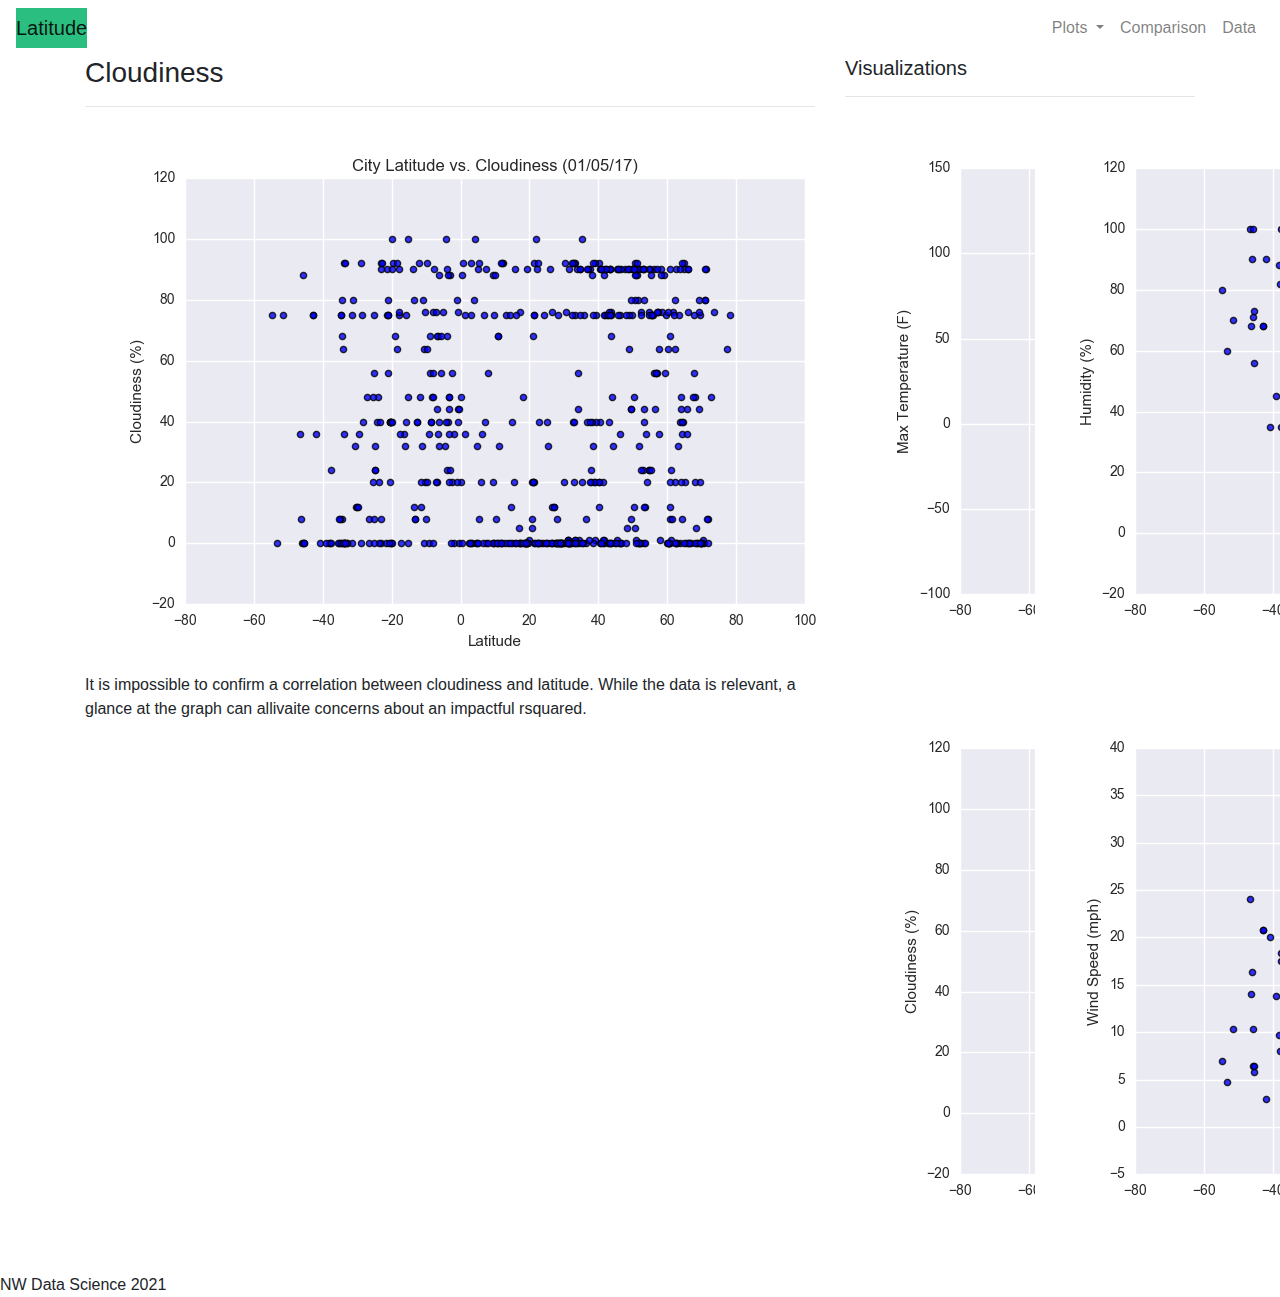
==== cloudiness.html @ 85b0328a "inital commit" ====
<!DOCTYPE html>
<html lang="en">

<head>
  <meta charset="UTF-8"/>
  <meta http-equiv="X-UA-Compatible" content="IE=edge">
  <meta name="viewport" content="width=device-width, initial-scale=1">
  <meta name="description" content="">
  <meta name="author" content="Maxim Mandel">
  <title>Cloudiness</title>


  <!-- Bootstrap CSS -->
  <link rel="stylesheet" href="https://stackpath.bootstrapcdn.com/bootstrap/4.3.1/css/bootstrap.min.css" integrity="sha384-ggOyR0iXCbMQv3Xipma34MD+dH/1fQ784/j6cY/iJTQUOhcWr7x9JvoRxT2MZw1T" 
    crossorigin="anonymous">

  <!--CSS Link-->
  <link rel="stylesheet" type="text/css" href="style.css">

</head>

<body>
  <!-- Navigation Section -->
  <div class="navigation">
    <nav class="navbar navbar-expand-lg navbar-light">
      <a class="navbar-brand" style="background-color: #2bbe81;" href="Index.html">Latitude</a>
      <button class="navbar-toggler border border-white" type="button" data-toggle="collapse" data-target="#navbarNavDropdown"
        aria-controls="navbarNavDropdown" aria-expanded="false" aria-label="Toggle navigation">
        <span class="navbar-toggler-icon"></span>
      </button>
      <div class="collapse navbar-collapse" id="navbarNavDropdown">
        <ul class="navbar-nav ml-auto">
          <li class="nav-item dropdown">
            <a class="nav-link dropdown-toggle" href="#" id="navbarDropdownMenuLink" data-toggle="dropdown"
              aria-haspopup="true" aria-expanded="false">
              Plots
            </a>
            <div class="dropdown-menu" aria-labelledby="navbarDropdownMenuLink">
                <div class="dropdown-menu" aria-labelledby="navbarDropdownMenuLink">
                    <a class="dropdown-item" href="max_temperature.html">Maximum Temperature</a>
                    <a class="dropdown-item" href="cloudiness.html">Cloudiness</a>
                    <a class="dropdown-item" href="humidity.html">Humidity</a>
                    <a class="dropdown-item" href="wind_speed.html">Wind Speed</a>
                    <a class="dropdown-item" href="comparisons.html">Comparison</a>
                    <a class="dropdown-item" href="data.html">Data</a>
            </div>
          </li>
          <li class="nav-item">
            <a class="nav-link" href="comparisons.html">Comparison</a>
          </li>
          <li class="nav-item">
            <a class="nav-link" href="data.html">Data</a>
          </li>
        </ul>
      </div>
    </nav>
  </div>
  <!-- Content Section -->
  <div class="container">
    <div class="row">
      <div class="col-lg-8 col-md-12">
        <!-- Left box  -->
        <div class="box" style="padding-bottom: 5px;">
          <h3 class="title">Cloudiness</h3>
          <hr>
          <img src="Resources/Fig3.png" alt="Cloudiness Graph">
          <p>It is impossible to confirm a correlation between cloudiness and latitude. While the data is relevant, a glance at the graph can allivaite concerns about an impactful rsquared. </p>
        </div>
      </div>
      <div class="col-lg-4 col-md-12">
        <!-- Right Box -->
        <div class="box">
          <h5 class="title">Visualizations</h5>
          <hr>
          <div class="container">
            <div class="row" style="padding-bottom: 30px;">
              <div class="col-6">
                <a href="max_temperature.html">
                  <img class="panel" src="Resources/Fig1.png" alt="Max Temperature Graph">
                </a>
              </div>
              <div class="col-6">
                <a href="humidity.html">
                  <img class="panel" src="Resources/Fig2.png" alt="Humidity Graph">
                </a>
              </div>
            </div>
            <div class="row" style="padding-bottom: 30px;">
              <div class="col-6">
                <a href="cloudiness.html">
                  <img class="panel active" src="Resources/Fig3.png" alt="Cloudiness Graph">
                </a>
              </div>
              <div class="col-6">
                <a href="wind_speed.html">
                  <img class="panel" src="Resources/Fig4.png" alt="Wind Speed Graph">
                </a>
              </div>
            </div>
          </div>
        </div>
      </div>
    </div>
  </div>
  <!-- Footer Section -->
  <footer>
    <div class="footer">NW Data Science 2021</div>
  </footer>
  <!-- Bootstrap CDN -->
  <script src="https://code.jquery.com/jquery-3.3.1.slim.min.js" integrity="sha384-q8i/X+965DzO0rT7abK41JStQIAqVgRVzpbzo5smXKp4YfRvH+8abtTE1Pi6jizo" 
    crossorigin="anonymous"></script>
  <script src="https://cdnjs.cloudflare.com/ajax/libs/popper.js/1.14.7/umd/popper.min.js" integrity="sha384-UO2eT0CpHqdSJQ6hJty5KVphtPhzWj9WO1clHTMGa3JDZwrnQq4sF86dIHNDz0W1" 
    crossorigin="anonymous"></script>
  <script src="https://stackpath.bootstrapcdn.com/bootstrap/4.3.1/js/bootstrap.min.js" integrity="sha384-JjSmVgyd0p3pXB1rRibZUAYoIIy6OrQ6VrjIEaFf/nJGzIxFDsf4x0xIM+B07jRM" 
    crossorigin="anonymous"></script>
</body>
</html>
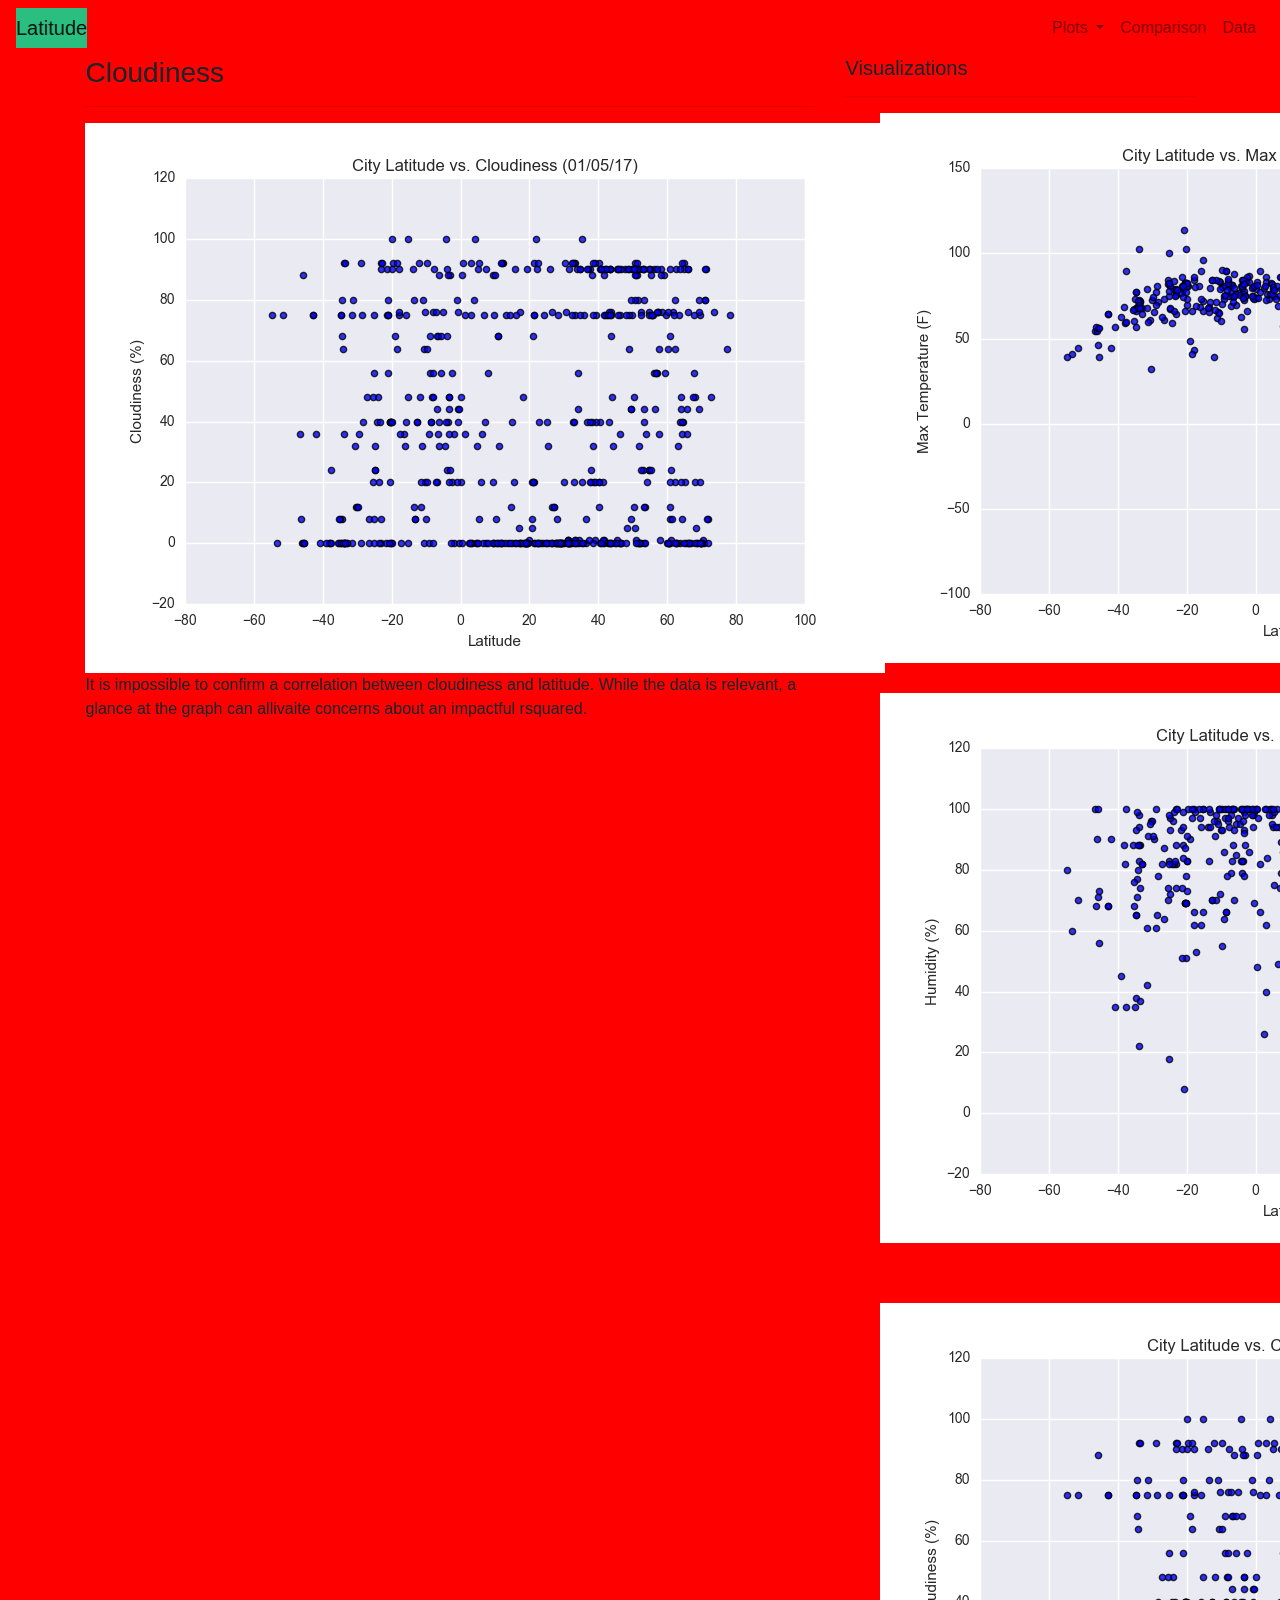
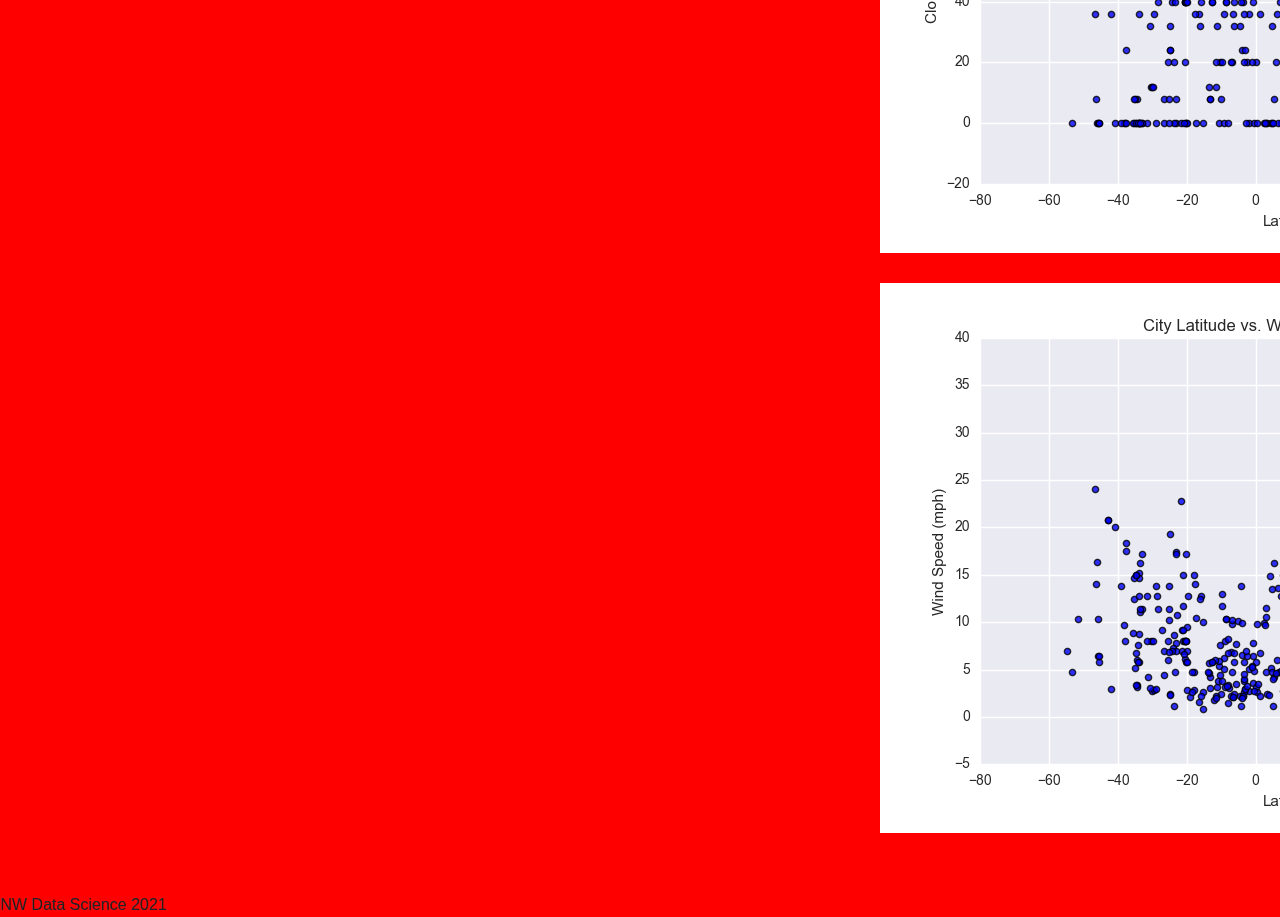
==== commit 26b16b9e: "post tutor commit" ====
--- a/cloudiness.html
+++ b/cloudiness.html
@@ -72,32 +72,38 @@
         <div class="box">
           <h5 class="title">Visualizations</h5>
           <hr>
+
+
+          
           <div class="container">
             <div class="row" style="padding-bottom: 30px;">
-              <div class="col-6">
+              <div class="col-12">
                 <a href="max_temperature.html">
                   <img class="panel" src="Resources/Fig1.png" alt="Max Temperature Graph">
                 </a>
               </div>
-              <div class="col-6">
+              <div class="col-12">
                 <a href="humidity.html">
                   <img class="panel" src="Resources/Fig2.png" alt="Humidity Graph">
                 </a>
               </div>
             </div>
             <div class="row" style="padding-bottom: 30px;">
-              <div class="col-6">
+              <div class="col-12">
                 <a href="cloudiness.html">
                   <img class="panel active" src="Resources/Fig3.png" alt="Cloudiness Graph">
                 </a>
               </div>
-              <div class="col-6">
+              <div class="col-12">
                 <a href="wind_speed.html">
                   <img class="panel" src="Resources/Fig4.png" alt="Wind Speed Graph">
                 </a>
               </div>
             </div>
           </div>
+        
+
+
         </div>
       </div>
     </div>
--- a/style.css
+++ b/style.css
@@ -0,0 +1,8 @@
+body {   
+    background-color: red;
+}
+
+.row .col-12 {
+    margin-left: 20px;
+    margin-bottom: 30px;
+}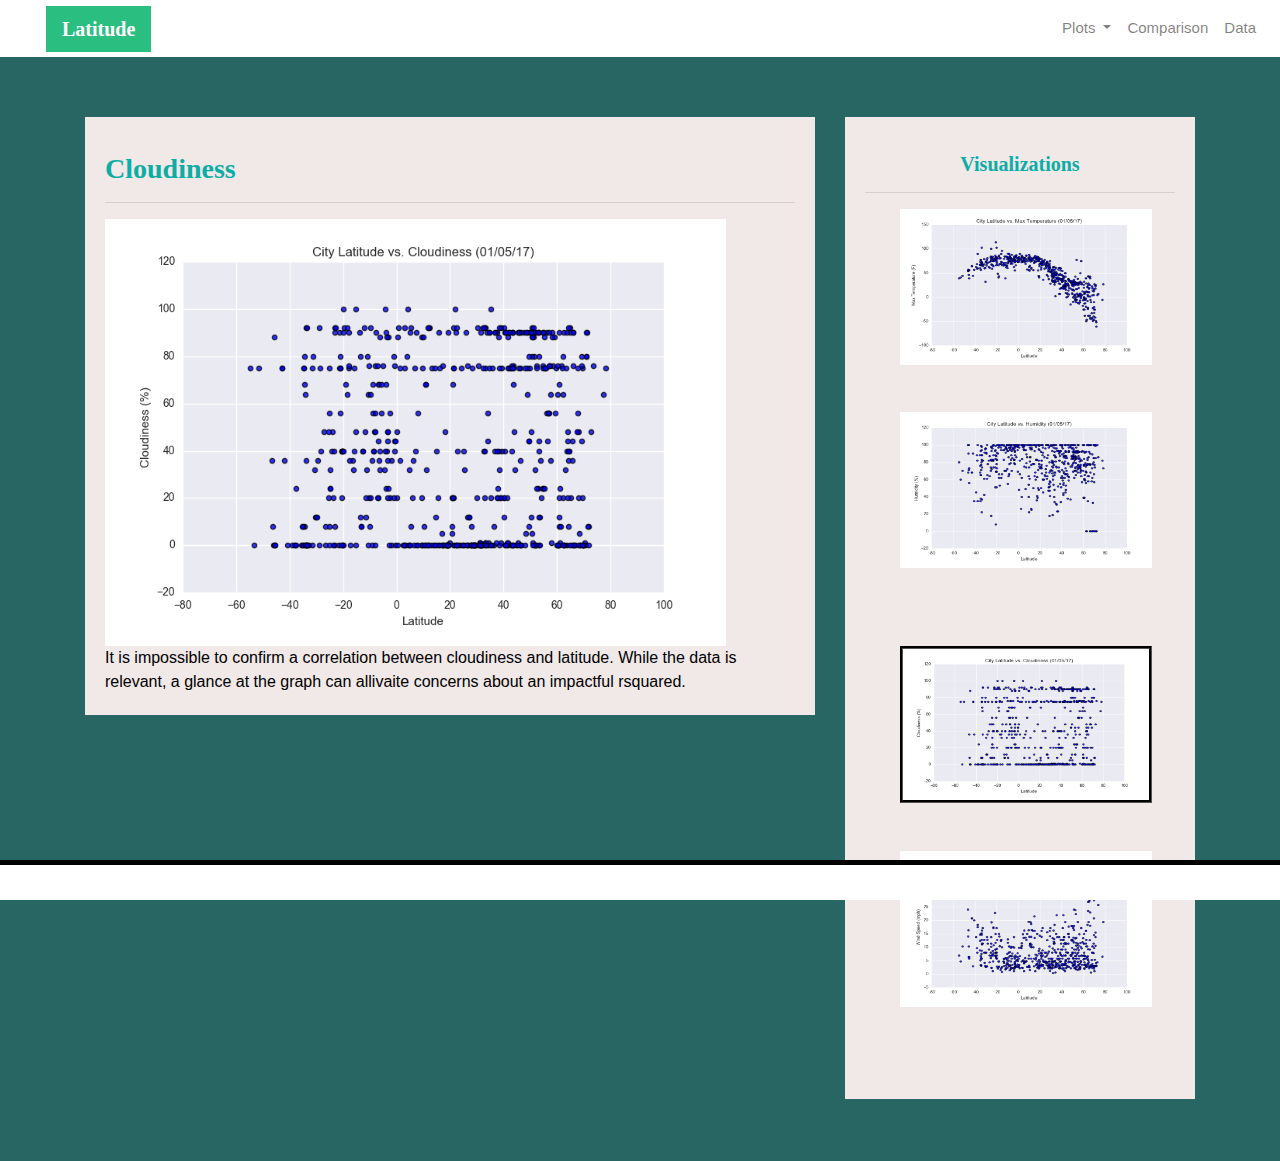
==== commit a884aa26: "pre check commit" ====
--- a/cloudiness.html
+++ b/cloudiness.html
@@ -71,10 +71,7 @@
         <!-- Right Box -->
         <div class="box">
           <h5 class="title">Visualizations</h5>
-          <hr>
-
-
-          
+          <hr> 
           <div class="container">
             <div class="row" style="padding-bottom: 30px;">
               <div class="col-12">
@@ -101,9 +98,6 @@
               </div>
             </div>
           </div>
-        
-
-
         </div>
       </div>
     </div>
@@ -112,7 +106,7 @@
   <footer>
     <div class="footer">NW Data Science 2021</div>
   </footer>
-  <!-- Bootstrap CDN -->
+  <!-- Bootstrap -->
   <script src="https://code.jquery.com/jquery-3.3.1.slim.min.js" integrity="sha384-q8i/X+965DzO0rT7abK41JStQIAqVgRVzpbzo5smXKp4YfRvH+8abtTE1Pi6jizo" 
     crossorigin="anonymous"></script>
   <script src="https://cdnjs.cloudflare.com/ajax/libs/popper.js/1.14.7/umd/popper.min.js" integrity="sha384-UO2eT0CpHqdSJQ6hJty5KVphtPhzWj9WO1clHTMGa3JDZwrnQq4sF86dIHNDz0W1" 
--- a/style.css
+++ b/style.css
@@ -1,8 +1,136 @@
+/* Background */
 body {   
-    background-color: red;
+    background-color: rgb(39, 102, 99);
 }
 
 .row .col-12 {
     margin-left: 20px;
     margin-bottom: 30px;
-}+}
+
+/* Images */
+img{
+    width:90% !important;
+    height:90% !important; 
+  }
+  .active, .panel:hover{
+    border-color:#000000;
+    border-style: groove; 
+    
+  }
+  .vizualization{  
+    width:50% !important;
+    height:50% !important;
+  }
+/* h5 element */
+h5{
+    text-align: center;
+} 
+/* Title Class  */
+.title{
+    color: #0BADA6;  
+    font-family: Georgia, 'Times New Roman', Times, serif;
+    font-weight: bolder; 
+    padding-top: 25px; 
+}
+/* Navbar */
+.navbar{
+    max-height: 57px; 
+  }
+  .navigation .navbar-brand{
+    color: white; 
+    margin-left: 30px; 
+    padding: inherit; 
+    font-weight: bold; 
+    background-color: #0BADA6;
+    font-family: Georgia, 'Times New Roman', Times, serif;
+  }
+  a{
+    color: #6D8092;
+    font-size: 15px; 
+  }
+  .nav-link:hover{
+    background-color:#E7E7E7 !important;
+   }
+  
+  .navbar-brand:hover{
+  color: rgb(175, 175, 175) !important; 
+  } 
+  .navbar{
+    background-color: white; 
+    font-size: 15px; 
+  }
+  .active, .dropdown-menu .dropdown-item:active a:hover{
+    background-color:#E7E7E7!important; 
+  }
+  .dropdown-item{
+    color: #6D8092 !important; 
+  }
+  .dropdown .dropdown-menu .dropdown-item:active, .dropdown .dropdown-menu .dropdown-item:hover{
+    background-color:#E7E7E7 !important;  
+  }
+}
+/* Paragraph element */
+p{
+color: #6D8092;
+font-family: Arial, Helvetica, sans-serif;
+font-size: 17px; 
+}
+/* Media Queries */
+@media(max-width: 992px){
+    .navbar-expand-lg{
+    background-color: #0BADA6 !important;
+    }
+    .navbar{
+      max-height: none; 
+      padding: inherit;
+    }
+    .navbar div{
+      margin: inherit; 
+      background-color: white;  
+    }
+    .navbar-brand{
+      padding: 10px !important; 
+    }
+    
+    button{
+      margin-right: 30px; 
+    }
+    button:focus {
+    
+      outline: 1px dotted;
+      outline: 5px auto -webkit-focusring-color;
+      
+      }
+    }
+    /* Table */
+.table{
+    font-size: 15px; 
+    border-top-color: rgb(209, 45, 45) !important; 
+  }
+  /* Box class */
+.box {
+    margin-top: 60px; 
+    margin-bottom: 62px; 
+    padding: 10px 20px 15px; 
+    color:rgb(0, 0, 0);
+    background-color: rgb(241, 232, 232); 
+  
+  }
+  /* Footer */
+footer{
+    background-color: #ffffff; 
+    border-top-style: solid; 
+    border-top-width: 5px; 
+    border-top-color: #000000;
+    color: white; 
+    min-height: 40px; 
+    font-family: Arial, Helvetica, sans-serif;
+    font-size: 12px;
+    text-align: left; 
+    position: fixed;
+    left: 0;
+    bottom: 0;
+    width: 100%;
+    padding-top: 15px; 
+    }